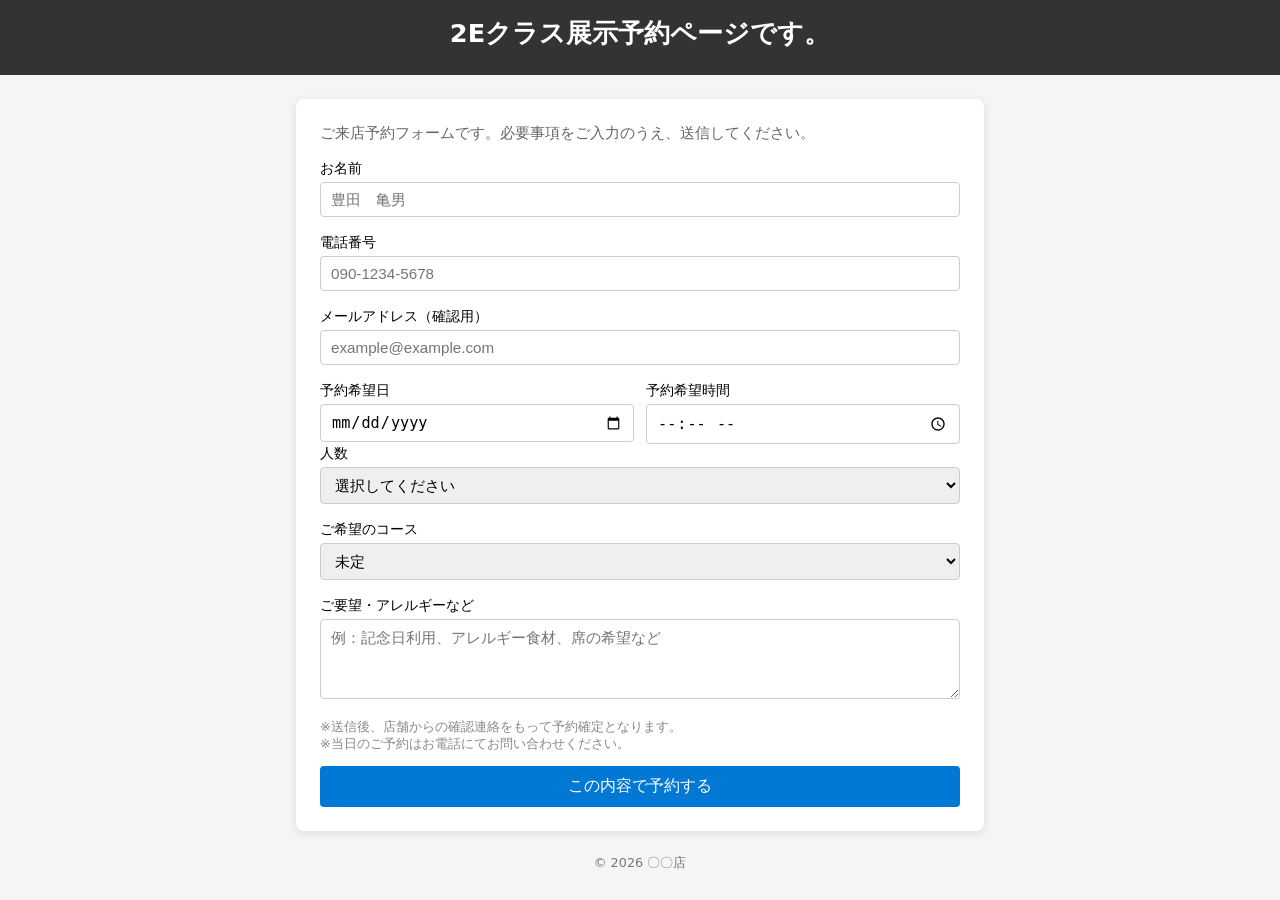
==== index.html @ e2b73b40 "Can I do it" ====
<!DOCTYPE html>
<html lang="ja">
<head>
  <meta charset="UTF-8">
  <title>タートルトーク予約ページ</title>

  <link rel="stylesheet" href="style.css">
  <script src="script.js"></script>
  <meta name="viewport" content="width=device-width, initial-scale=1">
  <style>
    body {
      font-family: system-ui, sans-serif;
      background: #f5f5f5;
      margin: 0;
      padding: 0;
    }
    header {
      background: #333;
      color: #fff;
      padding: 16px;
      text-align: center;
    }
    main {
      max-width: 640px;
      margin: 24px auto;
      background: #fff;
      padding: 24px;
      box-shadow: 0 2px 8px rgba(0,0,0,0.1);
      border-radius: 8px;
    }
    h1 {
      margin: 0 0 8px;
      font-size: 1.6rem;
    }
    p.lead {
      margin-top: 0;
      color: #666;
      font-size: 0.95rem;
    }
    .form-group {
      margin-bottom: 16px;
    }
    label {
      display: block;
      font-size: 0.9rem;
      margin-bottom: 4px;
    }
    input, select, textarea {
      width: 100%;
      padding: 8px 10px;
      font-size: 0.95rem;
      border: 1px solid #ccc;
      border-radius: 4px;
      box-sizing: border-box;
    }
    textarea {
      resize: vertical;
      min-height: 80px;
    }
    .inline-group {
      display: flex;
      gap: 12px;
    }
    .inline-group .form-group {
      flex: 1;
      margin-bottom: 0;
    }
    .note {
      font-size: 0.8rem;
      color: #888;
    }
    button {
      width: 100%;
      padding: 10px;
      font-size: 1rem;
      border: none;
      border-radius: 4px;
      background: #0078d4;
      color: #fff;
      cursor: pointer;
    }
    button:hover {
      background: #005fa3;
    }
    footer {
      text-align: center;
      font-size: 0.8rem;
      color: #777;
      margin-bottom: 16px;
    }
  </style>
</head>
<body>

<header>
  <h1> 2Eクラス展示予約ページです。</h1>
</header>

<main>
  <p class="lead">ご来店予約フォームです。必要事項をご入力のうえ、送信してください。</p>

  <!-- 実際の運用では action にサーバー側のURLを設定してください -->
  <form action="/reserve" method="post">
    <div class="form-group">
      <label for="name">お名前</label>
      <input type="text" id="name" name="name" required placeholder="豊田　亀男">
    </div>

    <div class="form-group">
      <label for="tel">電話番号</label>
      <input type="tel" id="tel" name="tel" required placeholder="090-1234-5678">
    </div>

    <div class="form-group">
      <label for="email">メールアドレス（確認用）</label>
      <input type="email" id="email" name="email" required placeholder="example@example.com">
    </div>

    <div class="inline-group">
      <div class="form-group">
        <label for="date">予約希望日</label>
        <input type="date" id="date" name="date" required>
      </div>
      <div class="form-group">
        <label for="time">予約希望時間</label>
        <input type="time" id="time" name="time" required>
      </div>
    </div>

    <div class="form-group">
      <label for="people">人数</label>
      <select id="people" name="people" required>
        <option value="">選択してください</option>
        <option value="1">1名</option>
        <option value="2">2名</option>
        <option value="3">3名</option>
        <option value="4">4名</option>
        <option value="5">5名</option>
        <option value="6">6名以上</option>
      </select>
    </div>

    <div class="form-group">
      <label for="course">ご希望のコース</label>
      <select id="course" name="course">
        <option value="">未定</option>
        <option value="lunch">ランチコース</option>
        <option value="dinner">ディナーコース</option>
        <option value="a_la_carte">アラカルト</option>
      </select>
    </div>

    <div class="form-group">
      <label for="request">ご要望・アレルギーなど</label>
      <textarea id="request" name="request" placeholder="例：記念日利用、アレルギー食材、席の希望など"></textarea>
    </div>

    <p class="note">
      ※送信後、店舗からの確認連絡をもって予約確定となります。<br>
      ※当日のご予約はお電話にてお問い合わせください。
    </p>

    <button type="submit">この内容で予約する</button>
  </form>
</main>

<footer>
  &copy; 2026 〇〇店
</footer>

</body>
</html>
---- style.css ----
/* 全体の基本設定 */
body {
  font-family: system-ui, sans-serif;
  background: #f5f5f5;
  margin: 0;
  padding: 0;
}

/* ヘッダー */
header {
  background: #333;
  color: #fff;
  padding: 16px;
  text-align: center;
}

/* メインコンテンツ */
main {
  max-width: 640px;
  margin: 24px auto;
  background: #fff;
  padding: 24px;
  box-shadow: 0 2px 8px rgba(0,0,0,0.1);
  border-radius: 8px;
}

h1 {
  margin: 0 0 8px;
  font-size: 1.6rem;
}

p.lead {
  margin-top: 0;
  color: #666;
  font-size: 0.95rem;
}

/* フォーム全体 */
.form-group {
  margin-bottom: 16px;
}

label {
  display: block;
  font-size: 0.9rem;
  margin-bottom: 4px;
}

input,
select,
textarea {
  width: 100%;
  padding: 8px 10px;
  font-size: 0.95rem;
  border: 1px solid #ccc;
  border-radius: 4px;
  box-sizing: border-box;
}

textarea {
  resize: vertical;
  min-height: 80px;
}

/* 日付と時間の横並び */
.inline-group {
  display: flex;
  gap: 12px;
}

.inline-group .form-group {
  flex: 1;
  margin-bottom: 0;
}

/* 注意書き */
.note {
  font-size: 0.8rem;
  color: #888;
}

/* 送信ボタン */
button {
  width: 100%;
  padding: 10px;
  font-size: 1rem;
  border: none;
  border-radius: 4px;
  background: #0078d4;
  color: #fff;
  cursor: pointer;
}

button:hover {
  background: #005fa3;
}

/* フッター */
footer {
  text-align: center;
  font-size: 0.8rem;
  color: #777;
  margin-bottom: 16px;
}
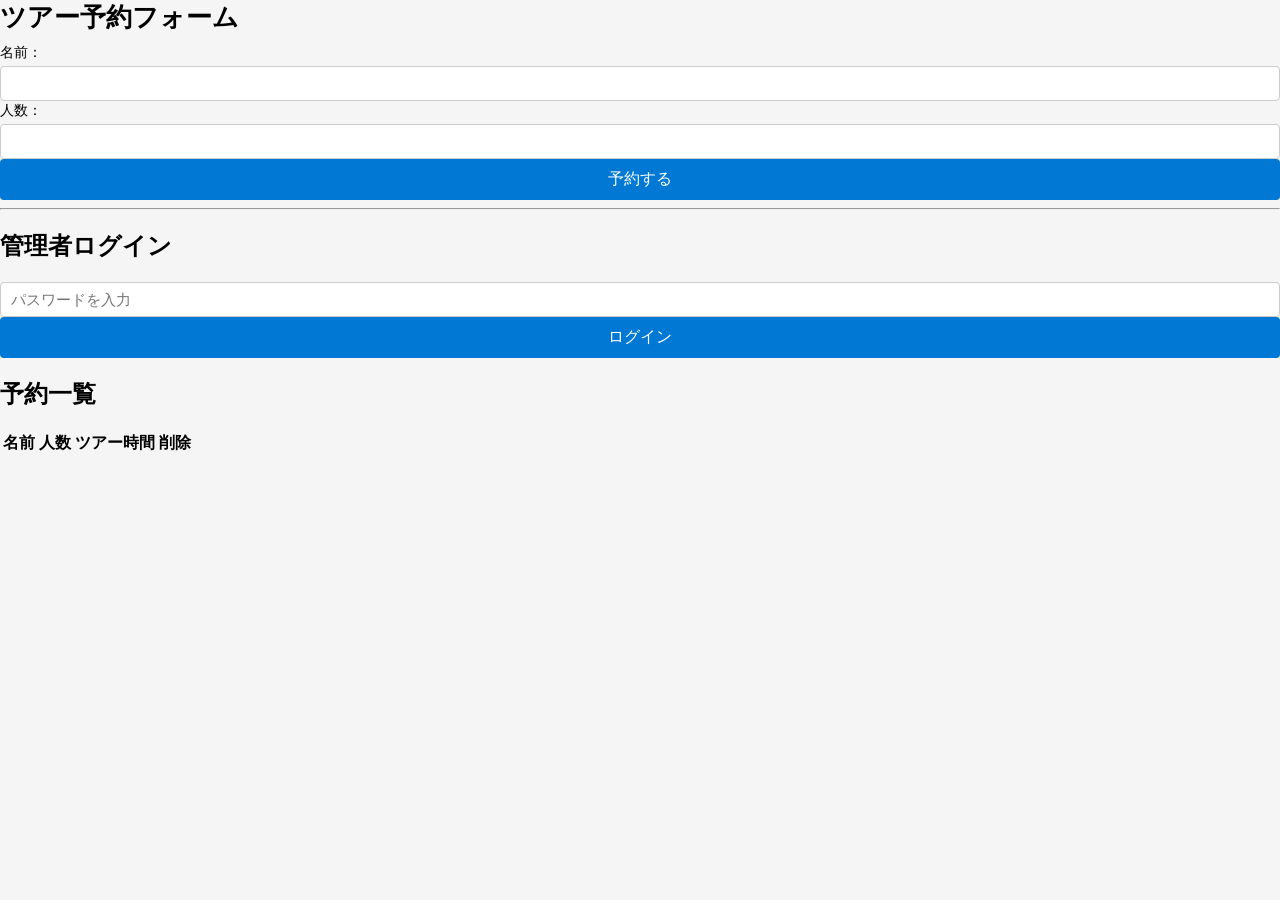
==== commit 3210888f: "I can stand now Replaced the old reservation form with a new tour reservation form and added admin l" ====
--- a/index.html
+++ b/index.html
@@ -1,172 +1,47 @@
 <!DOCTYPE html>
 <html lang="ja">
 <head>
-  <meta charset="UTF-8">
-  <title>タートルトーク予約ページ</title>
-
-  <link rel="stylesheet" href="style.css">
-  <script src="script.js"></script>
-  <meta name="viewport" content="width=device-width, initial-scale=1">
-  <style>
-    body {
-      font-family: system-ui, sans-serif;
-      background: #f5f5f5;
-      margin: 0;
-      padding: 0;
-    }
-    header {
-      background: #333;
-      color: #fff;
-      padding: 16px;
-      text-align: center;
-    }
-    main {
-      max-width: 640px;
-      margin: 24px auto;
-      background: #fff;
-      padding: 24px;
-      box-shadow: 0 2px 8px rgba(0,0,0,0.1);
-      border-radius: 8px;
-    }
-    h1 {
-      margin: 0 0 8px;
-      font-size: 1.6rem;
-    }
-    p.lead {
-      margin-top: 0;
-      color: #666;
-      font-size: 0.95rem;
-    }
-    .form-group {
-      margin-bottom: 16px;
-    }
-    label {
-      display: block;
-      font-size: 0.9rem;
-      margin-bottom: 4px;
-    }
-    input, select, textarea {
-      width: 100%;
-      padding: 8px 10px;
-      font-size: 0.95rem;
-      border: 1px solid #ccc;
-      border-radius: 4px;
-      box-sizing: border-box;
-    }
-    textarea {
-      resize: vertical;
-      min-height: 80px;
-    }
-    .inline-group {
-      display: flex;
-      gap: 12px;
-    }
-    .inline-group .form-group {
-      flex: 1;
-      margin-bottom: 0;
-    }
-    .note {
-      font-size: 0.8rem;
-      color: #888;
-    }
-    button {
-      width: 100%;
-      padding: 10px;
-      font-size: 1rem;
-      border: none;
-      border-radius: 4px;
-      background: #0078d4;
-      color: #fff;
-      cursor: pointer;
-    }
-    button:hover {
-      background: #005fa3;
-    }
-    footer {
-      text-align: center;
-      font-size: 0.8rem;
-      color: #777;
-      margin-bottom: 16px;
-    }
-  </style>
+    <meta charset="UTF-8">
+    <title>ツアー予約サイト</title>
+    <link rel="stylesheet" href="style.css">
 </head>
 <body>
 
-<header>
-  <h1> 2Eクラス展示予約ページです。</h1>
-</header>
+<h1>ツアー予約フォーム</h1>
 
-<main>
-  <p class="lead">ご来店予約フォームです。必要事項をご入力のうえ、送信してください。</p>
+<div id="user-form">
+    <label>名前：</label>
+    <input type="text" id="name"><br>
 
-  <!-- 実際の運用では action にサーバー側のURLを設定してください -->
-  <form action="/reserve" method="post">
-    <div class="form-group">
-      <label for="name">お名前</label>
-      <input type="text" id="name" name="name" required placeholder="豊田　亀男">
-    </div>
+    <label>人数：</label>
+    <input type="number" id="people" min="1" max="15"><br>
 
-    <div class="form-group">
-      <label for="tel">電話番号</label>
-      <input type="tel" id="tel" name="tel" required placeholder="090-1234-5678">
-    </div>
+    <button onclick="submitReservation()">予約する</button>
+</div>
 
-    <div class="form-group">
-      <label for="email">メールアドレス（確認用）</label>
-      <input type="email" id="email" name="email" required placeholder="example@example.com">
-    </div>
+<div id="result" class="hidden"></div>
 
-    <div class="inline-group">
-      <div class="form-group">
-        <label for="date">予約希望日</label>
-        <input type="date" id="date" name="date" required>
-      </div>
-      <div class="form-group">
-        <label for="time">予約希望時間</label>
-        <input type="time" id="time" name="time" required>
-      </div>
-    </div>
+<hr>
 
-    <div class="form-group">
-      <label for="people">人数</label>
-      <select id="people" name="people" required>
-        <option value="">選択してください</option>
-        <option value="1">1名</option>
-        <option value="2">2名</option>
-        <option value="3">3名</option>
-        <option value="4">4名</option>
-        <option value="5">5名</option>
-        <option value="6">6名以上</option>
-      </select>
-    </div>
+<h2>管理者ログイン</h2>
+<input type="password" id="admin-pass" placeholder="パスワードを入力">
+<button onclick="adminLogin()">ログイン</button>
 
-    <div class="form-group">
-      <label for="course">ご希望のコース</label>
-      <select id="course" name="course">
-        <option value="">未定</option>
-        <option value="lunch">ランチコース</option>
-        <option value="dinner">ディナーコース</option>
-        <option value="a_la_carte">アラカルト</option>
-      </select>
-    </div>
+<div id="admin-page" class="hidden">
+    <h2>予約一覧</h2>
+    <table>
+        <thead>
+            <tr>
+                <th>名前</th>
+                <th>人数</th>
+                <th>ツアー時間</th>
+                <th>削除</th>
+            </tr>
+        </thead>
+        <tbody id="reservation-table"></tbody>
+    </table>
+</div>
 
-    <div class="form-group">
-      <label for="request">ご要望・アレルギーなど</label>
-      <textarea id="request" name="request" placeholder="例：記念日利用、アレルギー食材、席の希望など"></textarea>
-    </div>
-
-    <p class="note">
-      ※送信後、店舗からの確認連絡をもって予約確定となります。<br>
-      ※当日のご予約はお電話にてお問い合わせください。
-    </p>
-
-    <button type="submit">この内容で予約する</button>
-  </form>
-</main>
-
-<footer>
-  &copy; 2026 〇〇店
-</footer>
-
+<script src="script.js"></script>
 </body>
-</html>+</html>
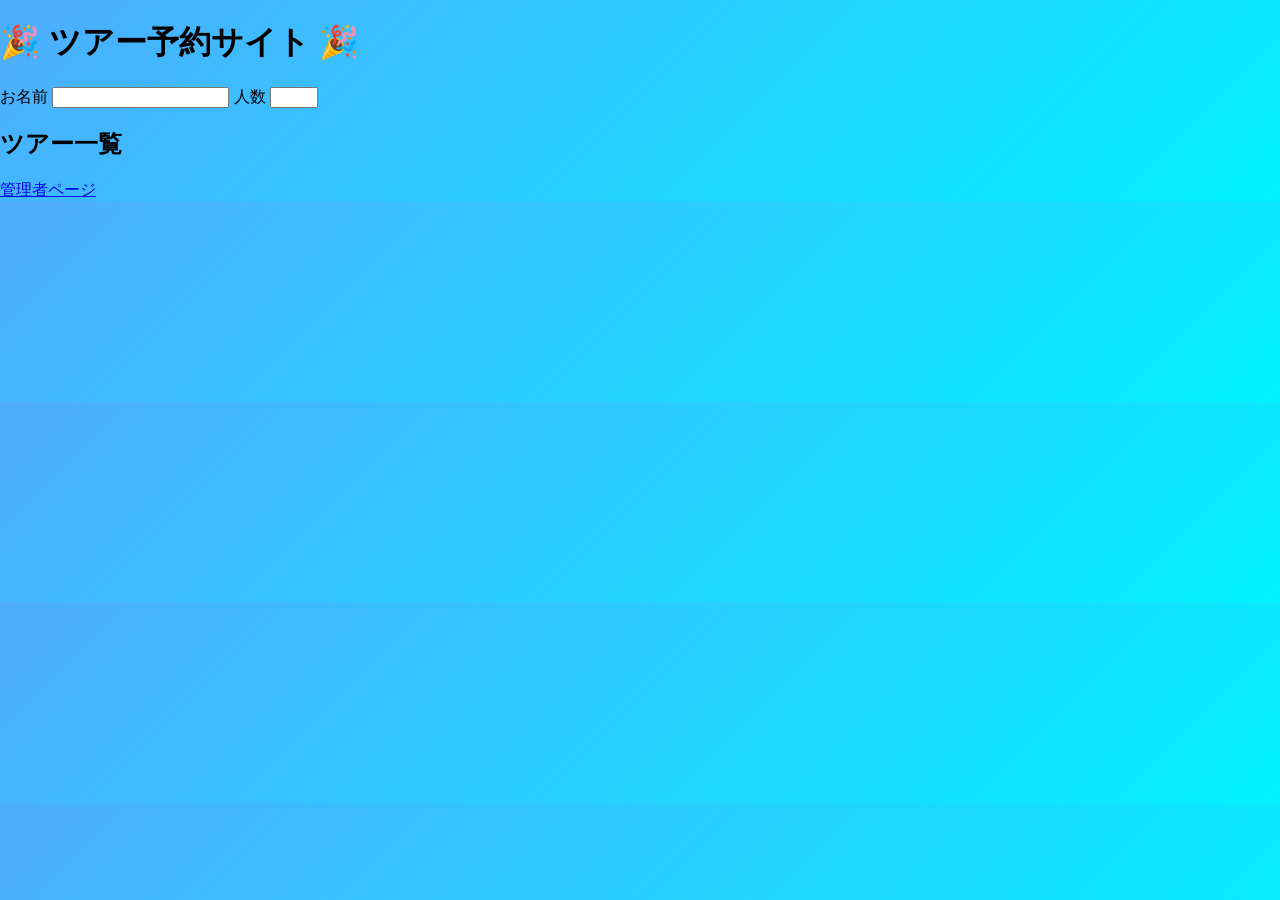
==== commit d5840a5a: "Add files via upload" ====
--- a/index.html
+++ b/index.html
@@ -1,47 +1,42 @@
 <!DOCTYPE html>
 <html lang="ja">
 <head>
-    <meta charset="UTF-8">
-    <title>ツアー予約サイト</title>
-    <link rel="stylesheet" href="style.css">
+<meta charset="UTF-8">
+<meta name="viewport" content="width=device-width,initial-scale=1">
+<title>ツアー予約</title>
+
+<link rel="stylesheet" href="css/style.css">
 </head>
+
 <body>
 
-<h1>ツアー予約フォーム</h1>
+<div class="container">
 
-<div id="user-form">
-    <label>名前：</label>
-    <input type="text" id="name"><br>
+<h1>🎉 ツアー予約サイト 🎉</h1>
 
-    <label>人数：</label>
-    <input type="number" id="people" min="1" max="15"><br>
+<div class="card">
 
-    <button onclick="submitReservation()">予約する</button>
+<label>お名前</label>
+<input id="name">
+
+<label>人数</label>
+<input id="people" type="number" min="1" max="15">
+
 </div>
 
-<div id="result" class="hidden"></div>
+<h2>ツアー一覧</h2>
 
-<hr>
+<div id="tourTable"></div>
 
-<h2>管理者ログイン</h2>
-<input type="password" id="admin-pass" placeholder="パスワードを入力">
-<button onclick="adminLogin()">ログイン</button>
+<div id="result"></div>
 
-<div id="admin-page" class="hidden">
-    <h2>予約一覧</h2>
-    <table>
-        <thead>
-            <tr>
-                <th>名前</th>
-                <th>人数</th>
-                <th>ツアー時間</th>
-                <th>削除</th>
-            </tr>
-        </thead>
-        <tbody id="reservation-table"></tbody>
-    </table>
+<a href="admin.html">
+管理者ページ
+</a>
+
 </div>
 
-<script src="script.js"></script>
+<script src="js/app.js"></script>
+
 </body>
-</html>
+</html>
--- a/css/style.css
+++ b/css/style.css
@@ -0,0 +1,70 @@
+body{
+margin:0;
+font-family:sans-serif;
+background:
+linear-gradient(
+135deg,
+#4facfe,
+#00f2fe
+);
+}
+ 
+.container{
+padding:15px;
+max-width:500px;
+margin:auto;
+}
+ 
+h1{
+text-align:center;
+color:white;
+}
+ 
+.card{
+background:white;
+padding:15px;
+border-radius:20px;
+margin-bottom:20px;
+}
+ 
+input{
+width:100%;
+padding:12px;
+margin-bottom:10px;
+box-sizing:border-box;
+}
+ 
+table{
+width:100%;
+background:white;
+border-collapse:collapse;
+}
+ 
+td,th{
+padding:8px;
+border:1px solid #ddd;
+}
+ 
+.reserveBtn{
+background:#ff3b30;
+color:white;
+padding:10px;
+border:none;
+border-radius:10px;
+font-weight:bold;
+}
+ 
+.reserveBtn:hover{
+opacity:0.8;
+}
+ 
+.full{
+background:#ccc;
+}
+ 
+#result{
+margin-top:20px;
+background:white;
+padding:15px;
+border-radius:15px;
+}
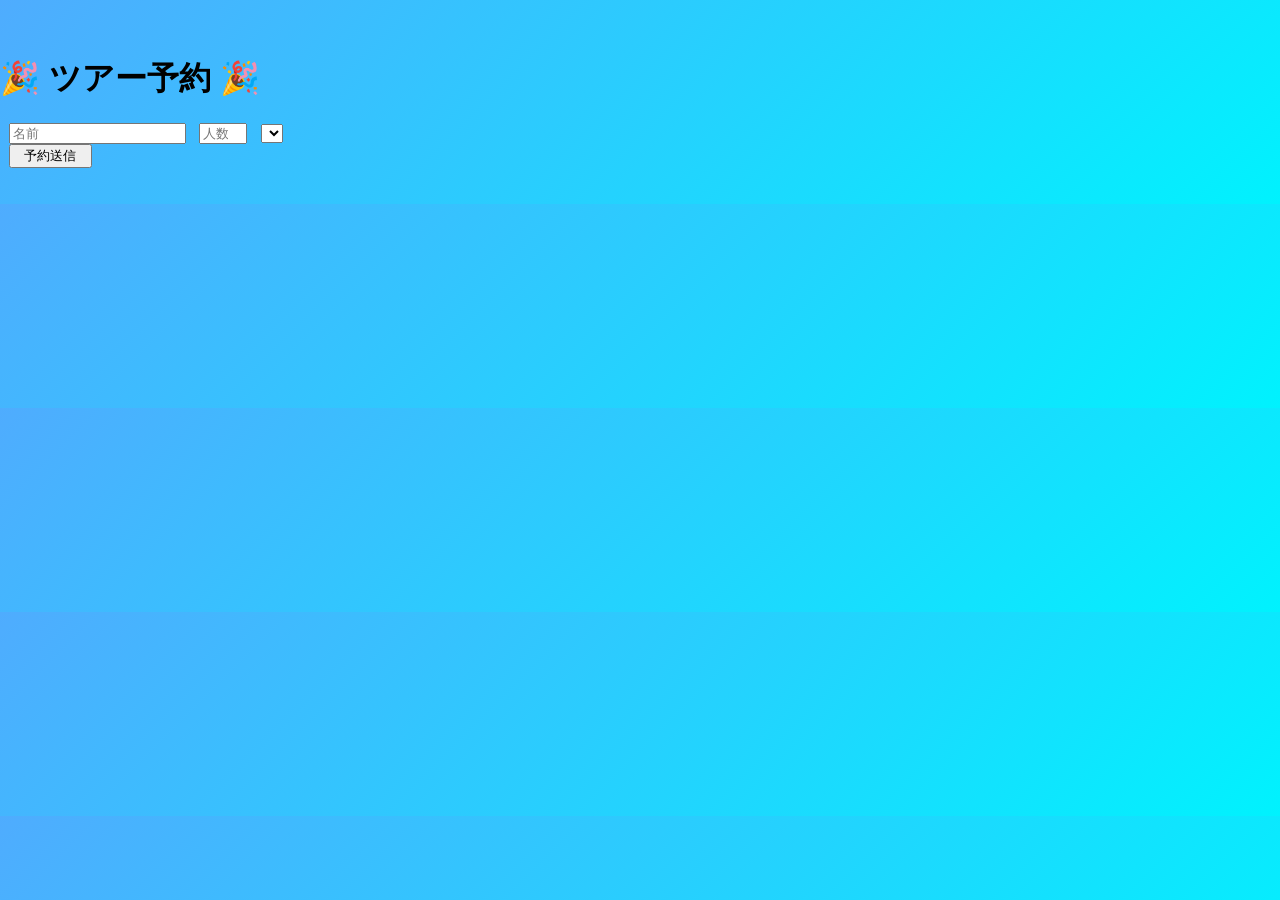
==== commit dbba7ec3: "Revise index.html for tour reservation form Updated input fields and added a tour selection dropdown" ====
--- a/index.html
+++ b/index.html
@@ -1,42 +1,54 @@
 <!DOCTYPE html>
 <html lang="ja">
+ 
 <head>
 <meta charset="UTF-8">
-<meta name="viewport" content="width=device-width,initial-scale=1">
+<meta name="viewport"
+content="width=device-width,initial-scale=1">
+ 
 <title>ツアー予約</title>
-
-<link rel="stylesheet" href="css/style.css">
+ 
+<link rel="stylesheet"
+href="css/style.css">
+ 
 </head>
-
+ 
 <body>
-
+ 
 <div class="container">
-
-<h1>🎉 ツアー予約サイト 🎉</h1>
-
-<div class="card">
-
-<label>お名前</label>
-<input id="name">
-
-<label>人数</label>
-<input id="people" type="number" min="1" max="15">
-
+ 
+<h1>🎉 ツアー予約 🎉</h1>
+ 
+<input
+id="name"
+placeholder="名前">
+ 
+<input
+id="people"
+type="number"
+min="1"
+max="15"
+placeholder="人数">
+ 
+<select id="tourSelect">
+ 
+</select>
+ 
+<div id="tourTable"></div>
+ 
+<button
+class="reserveBtn"
+onclick="reserve()">
+ 
+予約送信
+ 
+</button>
+ 
+<div id="result"></div>
+ 
 </div>
-
-<h2>ツアー一覧</h2>
-
-<div id="tourTable"></div>
-
-<div id="result"></div>
-
-<a href="admin.html">
-管理者ページ
-</a>
-
-</div>
-
+ 
 <script src="js/app.js"></script>
-
+ 
 </body>
-</html>+</html>
